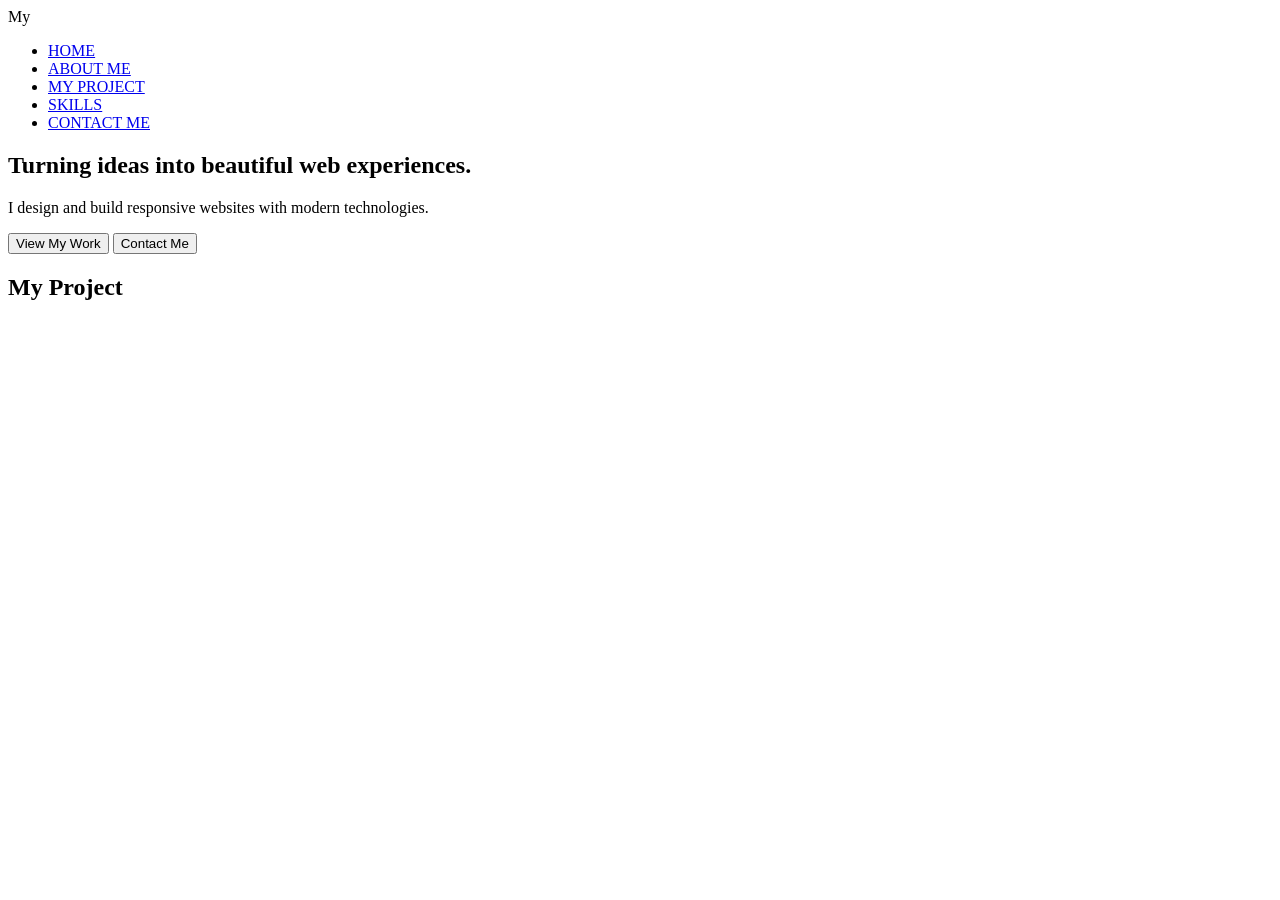
==== index.html @ d0758334 "index.html" ====
<!DOCTYPE html>
<html lang="en">

<head>
    <meta charset="UTF-8">
    <meta name="viewport" content="width=device-width, initial-scale=1.0">
    <title>My Portfolio</title>
    <link rel="stylesheet" href="./assets/style.css">
    <link href="https://fonts.googleapis.com/css2?family=Inter:wght@300;400;600;700&display=swap" rel="stylesheet">

</head>

<body>

    <header class="header">
        <div class="logo">My<span style="color: rgb(255, 255, 255);">Portfolio</span></div>
        <nav class="nav">
            <ul>
                <li><a href="Home">HOME</a></li>
                <li><a href="home">ABOUT ME</a></li>
                <li><a href="home">MY PROJECT</a></li>
                <li><a href="home">SKILLS</a></li>
                <li><a href="home">CONTACT ME</a></li>
            </ul>
        </nav>
    </header>


    <main id="main">
        <section class="section1">
            <h2>Turning ideas into beautiful web experiences.</h2>
            <p>I design and build responsive websites with modern technologies. </p>
        </section>

        <div class="buttons">
            <button class="btn btn-primary">View My Work</button>
            <button class="btn btn-secondary">Contact Me</button>
        </div>


        <section id="MyProject" class="Project">
            <h1>My Project</h1>
        </section>


    </main>
    </div>

</body>

</html>
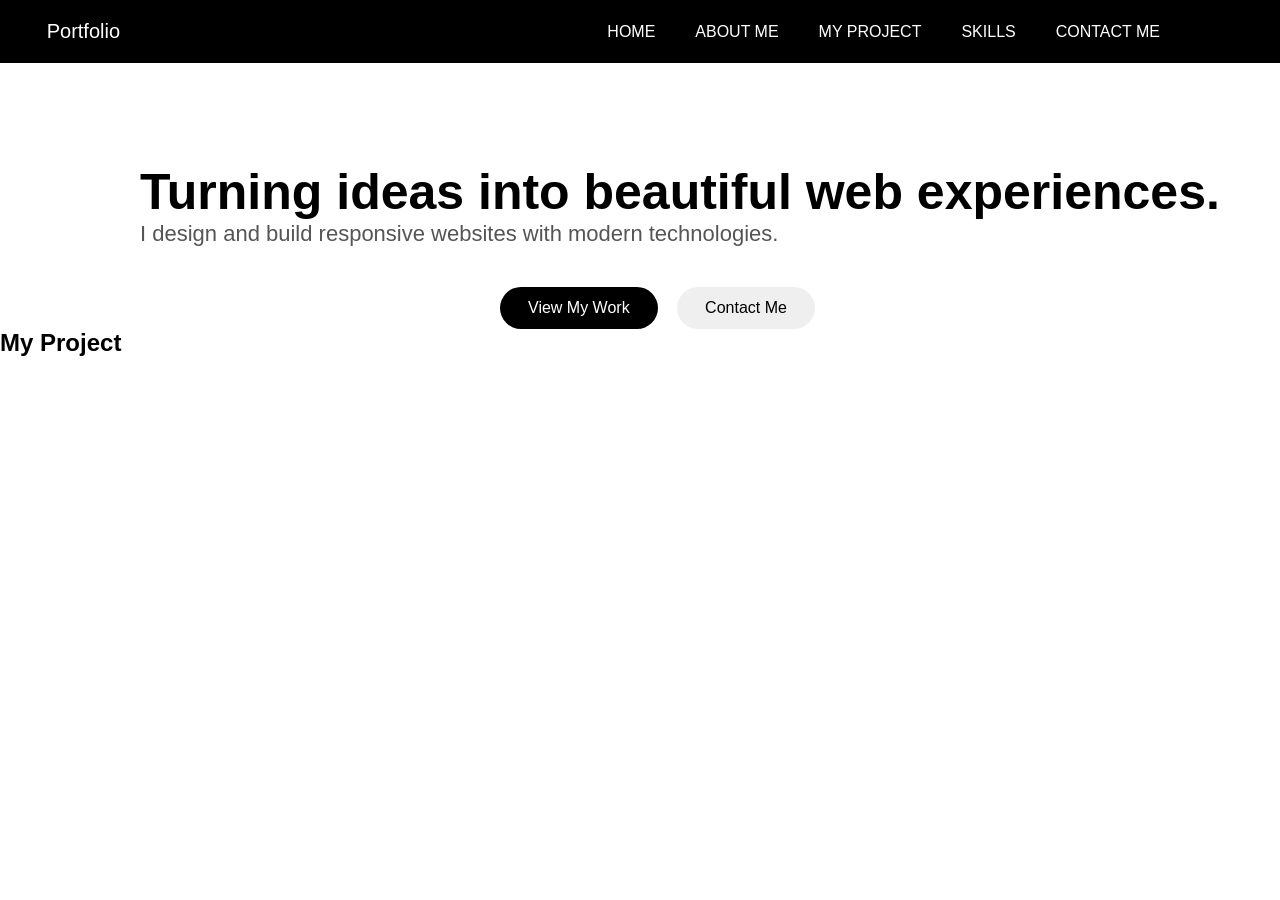
==== commit 511b9e91: "update" ====
--- a/index.html
+++ b/index.html
@@ -48,4 +48,4 @@
 
 </body>
 
-</html>+</html> 
--- a/assets/style.css
+++ b/assets/style.css
@@ -0,0 +1,14 @@
+@import 'Section1.css';
+@import 'header.css';
+@import 'Myproject.css';
+
+
+
+* {
+    margin: 0;
+    padding: 0;
+    box-sizing: border-box;
+    font-family: 'Inter', sans-serif;
+
+
+}
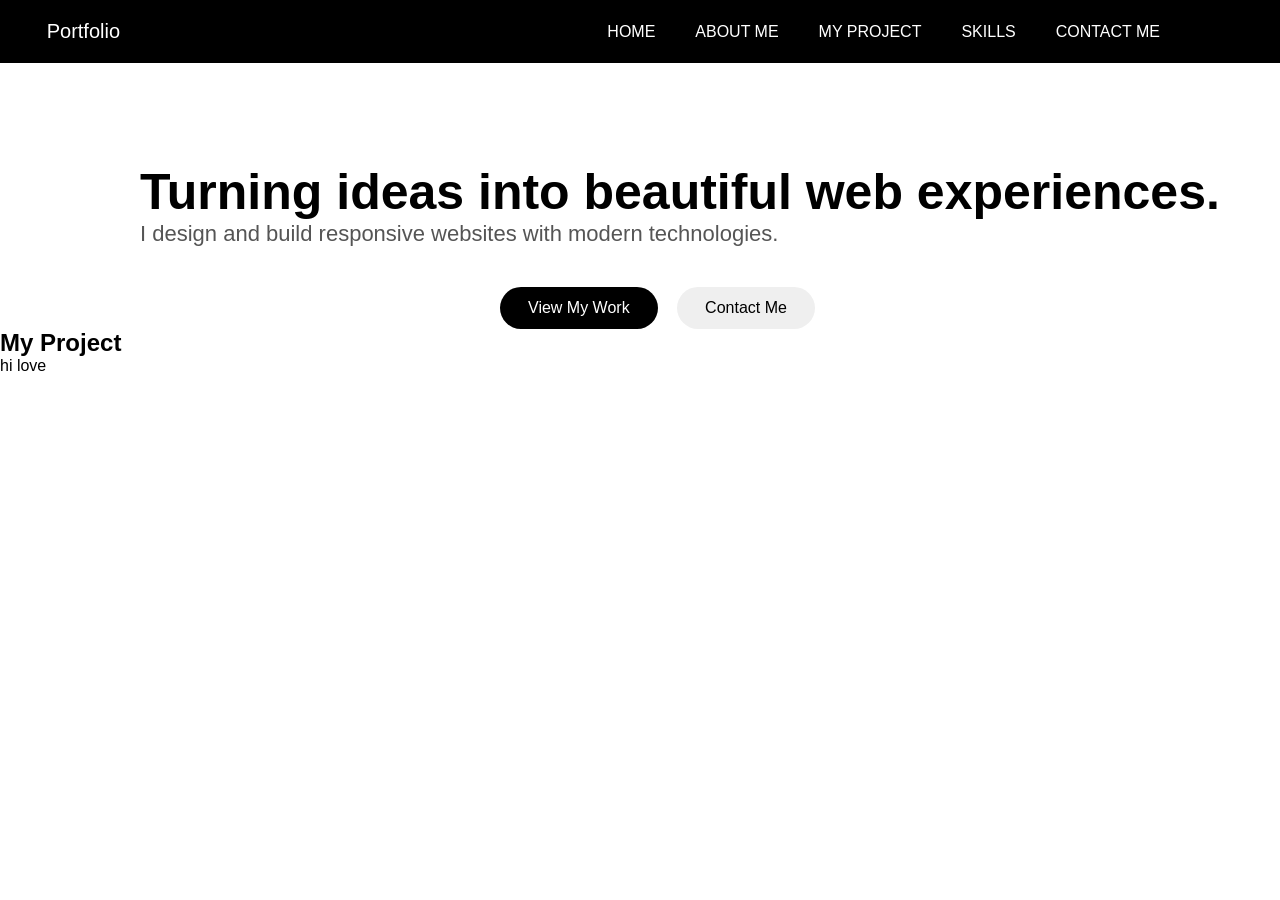
==== commit 73b6779f: "update" ====
--- a/index.html
+++ b/index.html
@@ -42,10 +42,11 @@
             <h1>My Project</h1>
         </section>
 
+        hi love
 
     </main>
     </div>
 
 </body>
 
-</html> +</html>
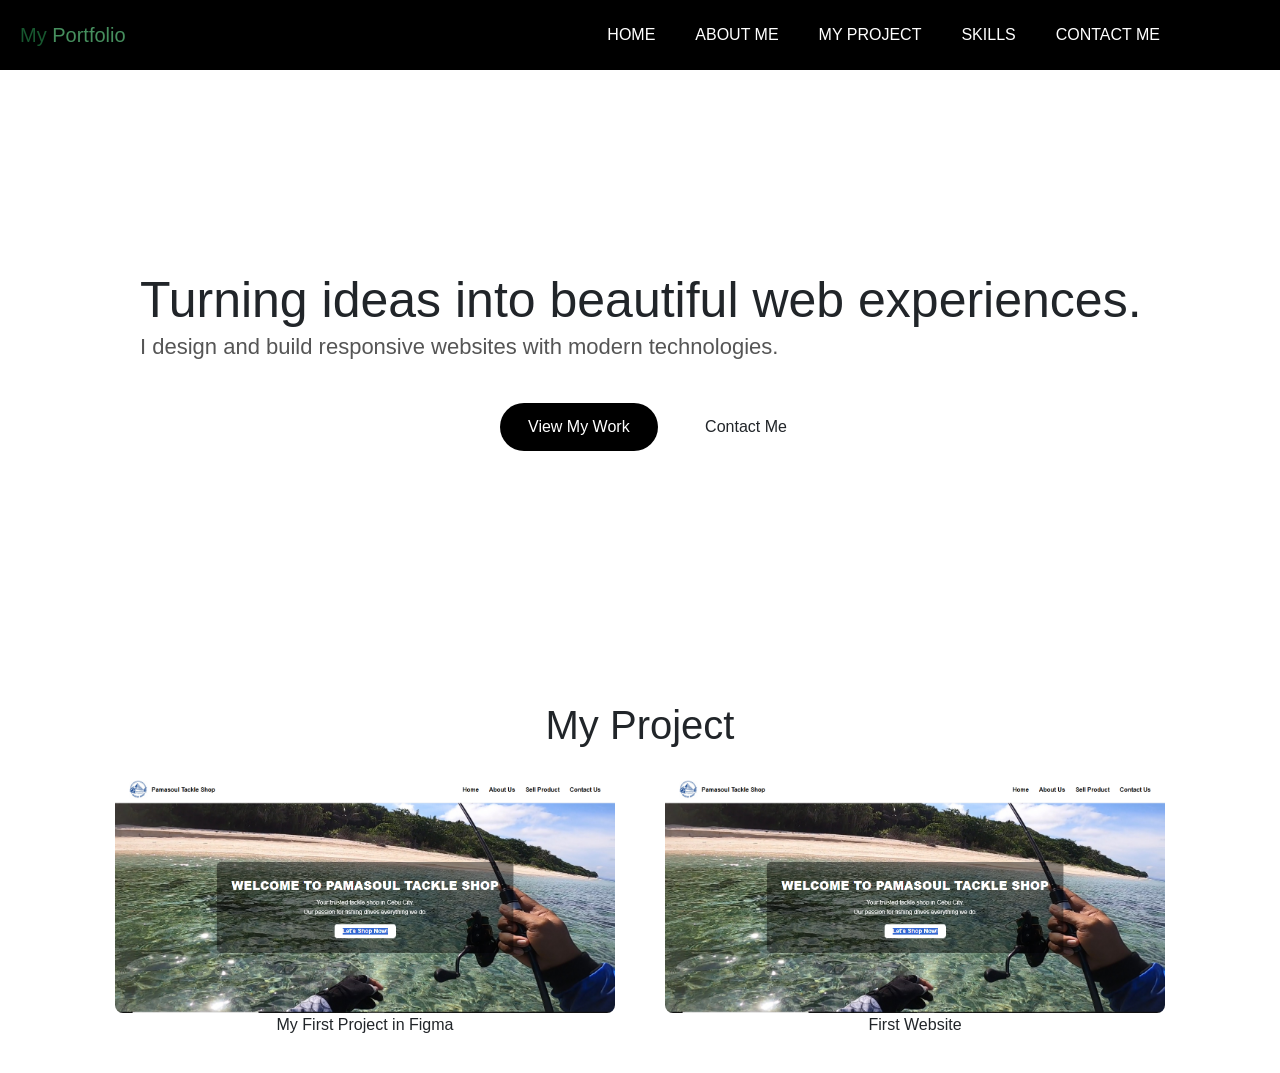
==== commit ad45c803: "update" ====
--- a/index.html
+++ b/index.html
@@ -5,15 +5,18 @@
     <meta charset="UTF-8">
     <meta name="viewport" content="width=device-width, initial-scale=1.0">
     <title>My Portfolio</title>
+    <link href="https://cdn.jsdelivr.net/npm/bootstrap@5.3.8/dist/css/bootstrap.min.css" rel="stylesheet"
+        integrity="sha384-sRIl4kxILFvY47J16cr9ZwB07vP4J8+LH7qKQnuqkuIAvNWLzeN8tE5YBujZqJLB" crossorigin="anonymous">
+
     <link rel="stylesheet" href="./assets/style.css">
     <link href="https://fonts.googleapis.com/css2?family=Inter:wght@300;400;600;700&display=swap" rel="stylesheet">
 
-</head>
 
 <body>
 
     <header class="header">
-        <div class="logo">My<span style="color: rgb(255, 255, 255);">Portfolio</span></div>
+        <div class="logo"><span style="color: rgb(23, 87, 47);">My</span> <span
+                style="color: rgb(70, 143, 94);">Portfolio</span></div>
         <nav class="nav">
             <ul>
                 <li><a href="Home">HOME</a></li>
@@ -32,17 +35,35 @@
             <p>I design and build responsive websites with modern technologies. </p>
         </section>
 
-        <div class="buttons">
-            <button class="btn btn-primary">View My Work</button>
-            <button class="btn btn-secondary">Contact Me</button>
+        <div class="buttons1">
+            <button class="btn btn-primary1">View My Work</button>
+            <button class="btn btn-secondary2">Contact Me</button>
         </div>
+
 
 
         <section id="MyProject" class="Project">
             <h1>My Project</h1>
         </section>
 
-        hi love
+        <div class="projects-wrapper">
+            <div class="FirstProject">
+                <img src="./images/Capture.PNG" alt="Project 1" class="project-image">
+                <div class="Mydescription">
+                    <p>My First Project in Figma</p>
+                </div>
+            </div>
+
+            <div class="FirstProject1">
+                <img src="./images/Capture.PNG" alt="Project 1" class="project-image">
+                <div class="Mydescription">
+                    <p>First Website</p>
+                </div>
+            </div>
+        </div>
+
+
+
 
     </main>
     </div>
